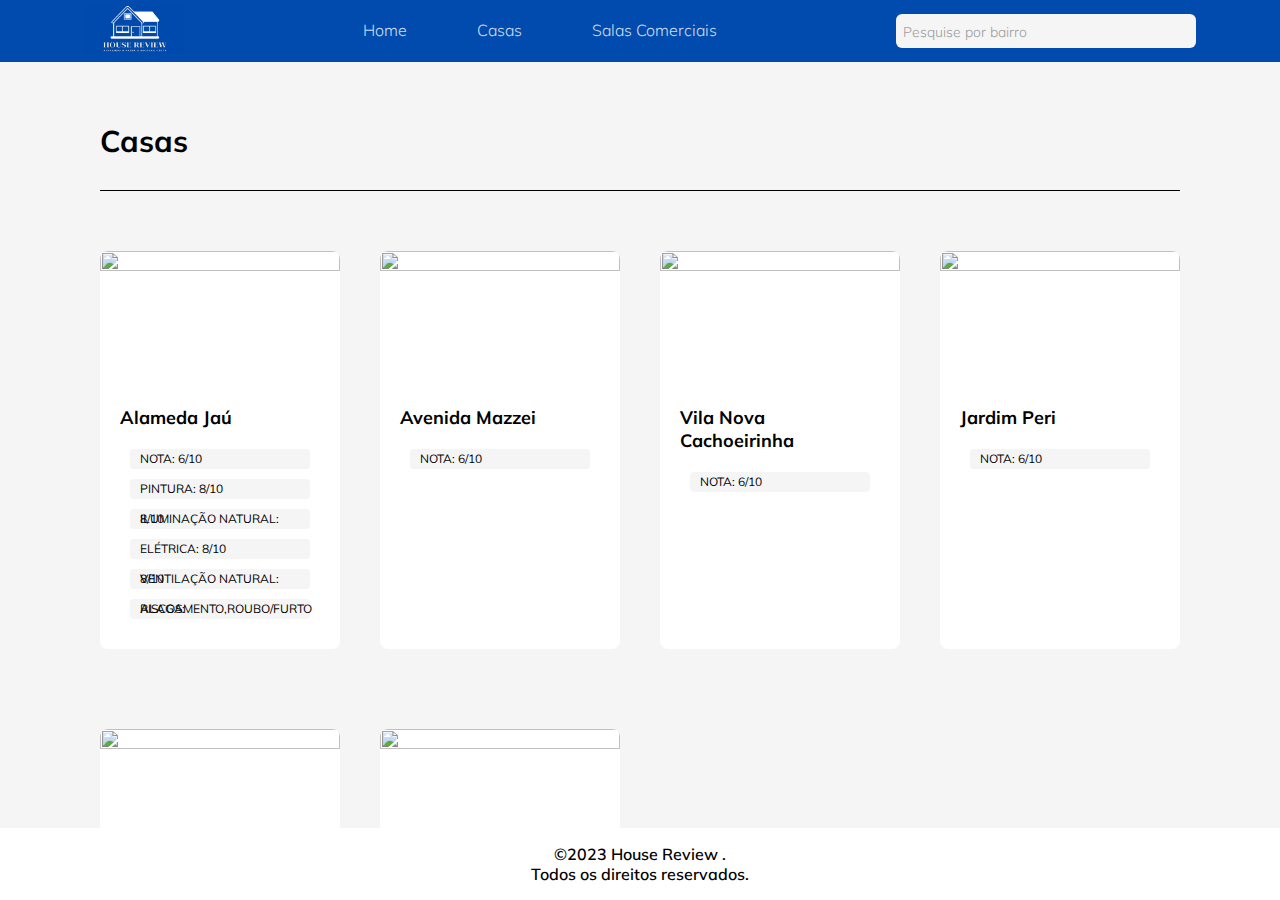
==== index.html @ cb5d7512 "Organizando arquivos css" ====
<!DOCTYPE html>
<html lang="pt-br">
	<head>
		<link rel="preconnect" href="https://fonts.googleapis.com" />
		<link rel="preconnect" href="https://fonts.gstatic.com" crossorigin />
		<meta charset="UTF-8" />
		<meta http-equiv="X-UA-Compatible" content="IE=edge" />
		<meta name="viewport" content="width=device-width, initial-scale=1.0" />
		<link rel="shortcut icon" href="hr.ico" type="image/x-icon" />
		<title>House Review</title>
		<link rel="stylesheet" href="./css/nav.css" />
		<link rel="stylesheet" href="style.css" />
		<link href="https://fonts.googleapis.com/css2?family=Mulish:wght@400;600;700&display=swap" rel="stylesheet" />
	</head>
	<body>
		<header class="container">
			<nav>
				<a href="index.html"><img class="logo" src="Untitled.jpg" alt="logomarca house review" /></a>
				<ul id="teste">
					<li><a href="index.html">Home</a></li>
					<li class="active"><a href="casas.html">Casas</a></li>
					<li class="active"><a href="salas.html">Salas Comerciais</a></li>
				</ul>
				<div class="input-wrapper">
					<label for="search">Pesquise por bairro</label>
					<input id="search" type="text" placeholder="Pesquise por bairro" />
				</div>
			</nav>
		</header>
		<main>
			<div class="container">
				<h1>Casas</h1>

				<section class="gallery">
					<figure class="item">
						<img src="https://source.unsplash.com/random?a=1" alt="" />
						<figcaption class="details">
							<h2>Alameda Jaú</h2>
							<div class="tags">
								<span>Nota: 6/10</span>
								<span> Pintura: 8/10</span>
								<span> Iluminação Natural: 8/10</span>
								<span> Elétrica: 8/10</span>
								<span> Ventilação Natural: 8/10</span>
								<span>Riscos: Alagamento,Roubo/Furto</span>
							</div>
						</figcaption>
					</figure>

					<figure class="item" style="--delay: 0.6s">
						<img src="https://source.unsplash.com/random?b=1" alt="" />
						<figcaption class="details">
							<h2>Avenida Mazzei</h2>
							<div class="tags">
								<span>Nota: 6/10</span>
							</div>
						</figcaption>
					</figure>

					<figure class="item" style="--delay: 0.8s">
						<img  src="https://source.unsplash.com/random?c=1" alt="" />
						<figcaption class="details">
							<h2>Vila Nova Cachoeirinha</h2>
							<div class="tags">
								<span>Nota: 6/10</span>
							</div>
						</figcaption>
					</figure>

					<figure class="item" style="--delay: 1s">
						<img src="https://source.unsplash.com/random?d=1" alt="" />
						<figcaption class="details">
							<h2>Jardim Peri</h2>
							<div class="tags">
								<span>Nota: 6/10</span>
							</div>
						</figcaption>
					</figure>

					<figure class="item" style="--delay: 1.2s">
						<img src="https://source.unsplash.com/random?e=1" alt="" />
						<figcaption class="details">
							<h2>Setup de escritor</h2>
							<div class="tags">
								<span>Nota: 6/10</span>
							</div>
						</figcaption>
					</figure>

					<figure class="item" style="--delay: 1.4s">
						<img src="https://source.unsplash.com/random?f=1" alt="" />
						<figcaption class="details">
							<h2>Ergonomia e cores</h2>
							<div class="tags">
								<span>Nota: 6/10</span>
							</div>
						</figcaption>
					</figure>
				</section>
			</div>
			<div class="container">
				<h1>Salas Comerciais</h1>

				<section class="gallery">
					<figure class="item">
						<img src="https://source.unsplash.com/random?a=1" alt="" />
						<figcaption class="details">
							<h2>Alameda Jaú</h2>
							<div class="tags">
								<span>Nota: 6/10</span>
							</div>
						</figcaption>
					</figure>

					<figure class="item" style="--delay: 0.6s">
						<img src="https://source.unsplash.com/random?b=1" alt="" />
						<figcaption class="details">
							<h2>Avenida Mazzei</h2>
							<div class="tags">
								<span>Nota: 6/10</span>
							</div>
						</figcaption>
					</figure>

					<figure class="item" style="--delay: 0.8s">
						<img src="https://source.unsplash.com/random?c=1" alt="" />
						<figcaption class="details">
							<h2>Vila Nova Cachoeirinha</h2>
							<div class="tags">
								<span>Nota: 6/10</span>
							</div>
						</figcaption>
					</figure>

					<figure class="item" style="--delay: 1s">
						<img src="https://source.unsplash.com/random?d=1" alt="" />
						<figcaption class="details">
							<h2>Jardim Peri</h2>
							<div class="tags">
								<span>Nota: 6/10</span>
							</div>
						</figcaption>
					</figure>

					<figure class="item" style="--delay: 1.2s">
						<img src="https://source.unsplash.com/random?e=1" alt="" />
						<figcaption class="details">
							<h2>Setup de escritor</h2>
							<div class="tags">
								<span>Nota: 6/10</span>
							</div>
						</figcaption>
					</figure>

					<figure class="item" style="--delay: 1.4s">
						<img src="https://source.unsplash.com/random?f=1" alt="" />
						<figcaption class="details">
							<h2>Ergonomia e cores</h2>
							<div class="tags">
								<span>Nota: 6/10</span>
							</div>
						</figcaption>
					</figure>
				</section>
			</div>
		</main>
		<footer>
			<div class="coluna-a">
				<a class="logo" href="#home"></a>
				<p>
					©2023 House Review . <br />
					Todos os direitos reservados.
				</p>
				<ul>
					<li>
						<a target="_blank" href="https://facebook.com/"></a>
					</li>
					<li>
						<a target="_blank" href="https://instagram.com/"></a>
					</li>
					<li>
						<a target="_blank" href="https://youtube.com/"></a>
					</li>
				</ul>
			</div>
		</footer>
	</body>
</html>
---- css/nav.css ----
@charset "UTF-8";

nav {
	display: flex;
	justify-content: space-around;
	align-items: center;
	padding: 0.4rem 3rem;
	width: 100%;
	gap: 7.2rem;
	font-weight: 700;
	background-color: var(--primary-color);
}

nav .logo {
	width: 10rem;
	height: 5rem;
}

nav ul {
	display: flex;
	gap: 7rem;
	font-size: 1.6rem;
}

nav ul li a {
	transition: opacity 0.4s;
	font-weight: 300;
	color: white;
	opacity: 0.8;
	width: 100%;
}

nav ul li a:hover{
	opacity: 1;
	transition: opacity 0.4s;
	font-weight: 700;
}

nav ul li a::after {
	content: "";
	width: 0;
	height: 2px;
	background-color: white;
	display: block;
	position: relative;
	bottom: -1rem;
	left: 0;
	transition: width 0.4s;
}

nav ul li a:hover::after {
	width: 110%;
}

.input-wrapper label {
	width: 1px;
	height: 1px;
	overflow: hidden;
	position: absolute;
}

.input-wrapper input {
	width: 30rem;
	padding: 0.7rem;
	background-color: var(--color-base-gray-100);
	border-radius: 0.6rem;
	font-size: 1.6rem;
	font-weight: 600;
}

.input-wrapper input::placeholder {
	opacity: 0.7;
	font-weight: 300;
	font-size: 1.4rem;
}
---- style.css ----
* {
	margin: 0;
	padding: 0;
	border: none;
	box-sizing: border-box;
	list-style: none;
	text-decoration: none;
	-webkit-font-smoothing: antialiased;
	-moz-osx-font-smoothing: grayscale;
}

:root {
	font-size: 62.5%;
	--hue: 100;
	--primary-color: hsl(214, 100%, 34%);
	--color-base-white: hsl(0, 0%, 100%);
	--color-base-gray-100: hsl(0, 0%, 96%);
	--color-base-gray-300: hsl(var(--hue), 60%, 58%);
	--color-base-gray-500: hsl(0, 0%, 24%);
	--color-base-gray-900: hsl(var(--hue), 60%, 20%);
}

::-webkit-scrollbar {
	/* display: block; */
	width: 1.1rem;
}

::-webkit-scrollbar-thumb {
	background: hsla(214, 100%, 34%, 0.496);
	border: 2px solid #cfd8dc;
	border-radius: 10px;
}

html,
body,
input {
	font-family: "Mulish", sans-serif;
}

body {
	font-size: 1.6rem;
	background-color: var(--color-base-white);
	display: grid;
	grid-template-rows: max-content 1fr max-content;
	height: 100vh;
	width: 100vw;
}

main {
	overflow: scroll;
	background-color: var(--color-base-gray-100);
}


/* galeria */
main .container {
	padding-inline: 10rem;
}

main h1 {
	padding: 6rem 0 3rem 0;
	font-size: 3rem;
	border-bottom: 1px solid black;
}

.gallery {
	padding-block: 6rem;
	display: grid;
	grid-template-columns: repeat(4, 1fr);
	column-gap: 4rem;
	row-gap: 8rem;
}

.item {
	width: 100%;
	background-color: var(--color-base-white);
	border-radius: 0.8rem;
	overflow: hidden;
}

.item:hover {
	cursor: pointer;
	box-shadow: 13px 12px 15px -8px rgba(0, 0, 0, 0.64);
	filter: contrast(101%) saturate(200%);
	transform: scale(1.02);
	transition: all 400ms ease;
}

.item:hover img{
	filter: contrast(101%) saturate(150%);
	transform: scale(1.08);
	transition: all 400ms ease;
}

.item img {
	width: 100%;
	aspect-ratio: 16/9;
	object-fit: cover;
	transition: all 400ms ease-out;
}

.details {
	padding: 2rem 2rem 1rem 2rem;
	background-color: var(--color-base-white);
	position: relative;
}

.details h2 {
	font-size: 1.8rem;
}

.tags {
	background-color: var(--color-base-white);
	margin: 2rem 0;
	/* display: flex; */
	/* flex-direction: column; */
	border-radius: 16px;
	gap: 1rem;
}

.tags span {
	display: block;
	padding: 1rem;
	margin: 1rem;
	background-color: var(--color-base-gray-100);
	border-radius: 0.4rem;
	line-height: 0;
	font-size: 1.2rem;
	text-transform: uppercase;
}

footer {
	position: static;
	bottom: 0;
}

footer p {
	text-align: center;
	padding: 1.6rem;
	font-weight: 600;
}

header {
	--startY: -100%;
	animation: move 0.2s;
}

footer {
	--startY: 100%;
	animation: move 0.2s;
}

@keyframes move {
	from {
		transform: translateY(var(--startY));
	}
}

.item {
	--delay: 0.4s;
	animation: appear 0.4s var(--delay) backwards;
}

@keyframes appear {
	0% {
		opacity: 0;
		transform: scale(0.7);
	}

	50% {
		transform: scale(1.2);
	}
}

@media (max-width: 480px) {
	body {
		display: flex;
		flex-direction: column;
	}

	nav .input-wrapper {
		display: none;
	}

	header {
		all: unset;
		position: fixed;
	}

	nav {
		all: unset;
		display: flex;
		position: fixed;
		padding: 1.3rem;
		width: 100%;
		height: 6rem;
		z-index: 100;
		background-color: var(--primary-color);
	}

	.gallery {
		display: flex;
		flex-direction: column;
	}
	main h1 {
		font-size: 4rem;
	}

	footer {
		padding: 6rem 0;
		background-color: var(--primary-color);
	}
}
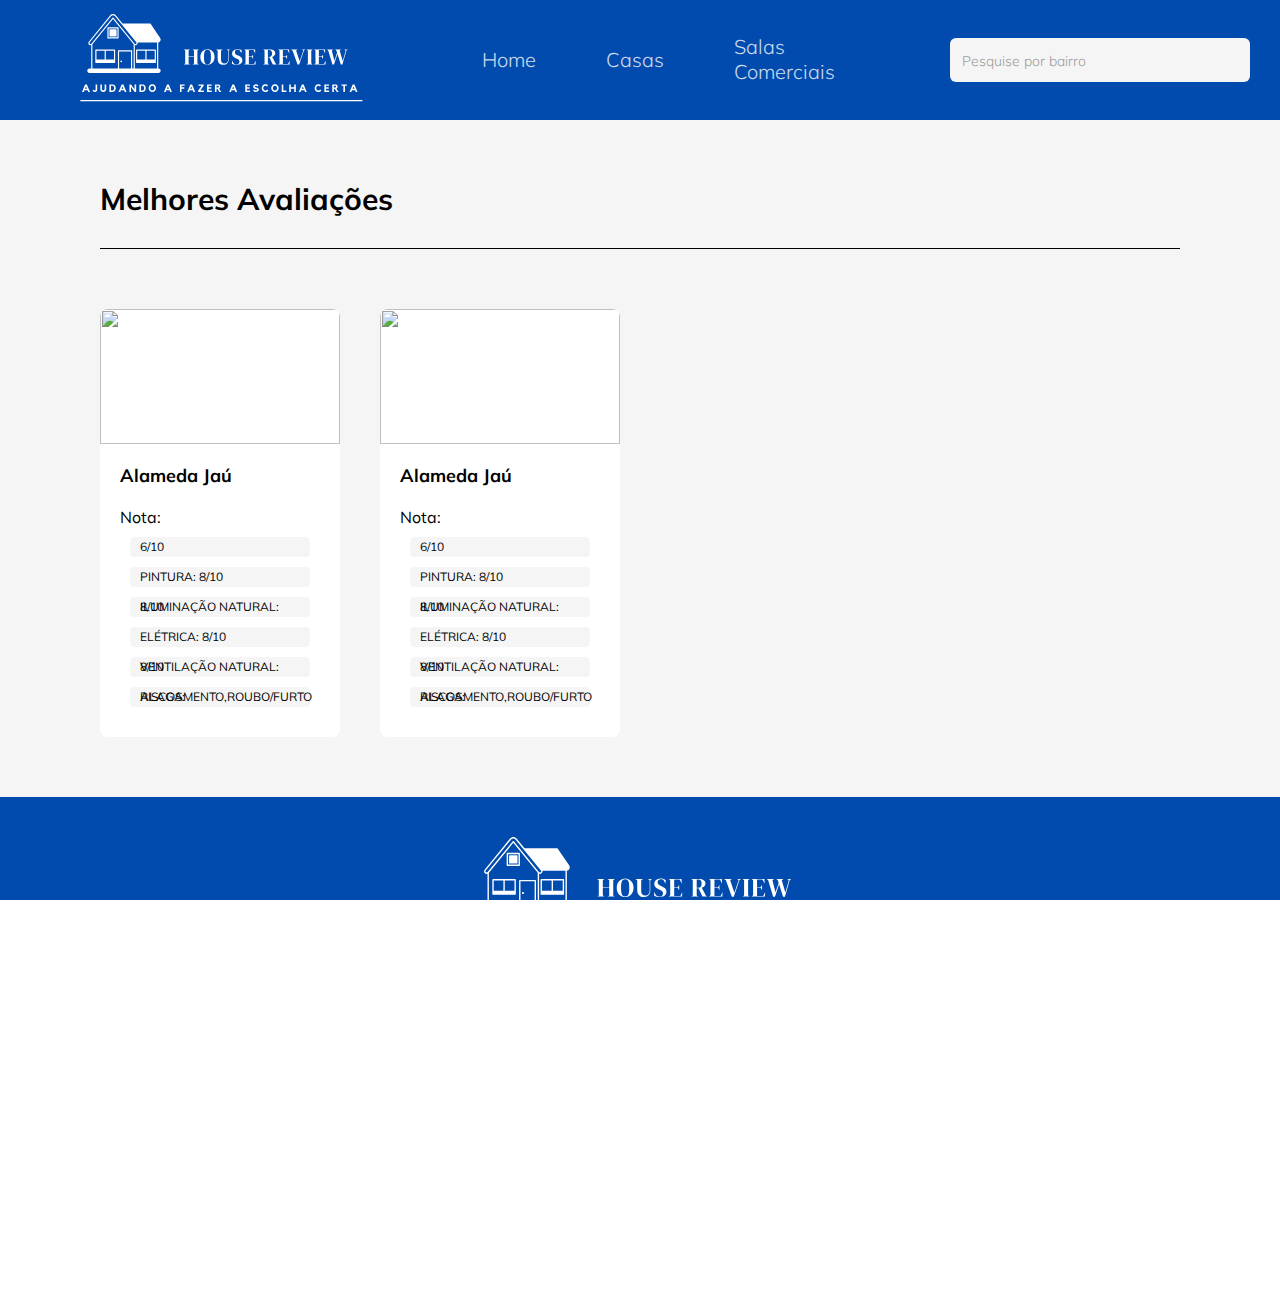
==== commit 0bf6cd25: "Adicionando carrosel das imagens e remoção de duplicidade de codigo" ====
--- a/index.html
+++ b/index.html
@@ -3,23 +3,26 @@
 	<head>
 		<link rel="preconnect" href="https://fonts.googleapis.com" />
 		<link rel="preconnect" href="https://fonts.gstatic.com" crossorigin />
+		<link href="https://fonts.googleapis.com/css2?family=Mulish:wght@400;600;700&display=swap" rel="stylesheet" />
 		<meta charset="UTF-8" />
 		<meta http-equiv="X-UA-Compatible" content="IE=edge" />
 		<meta name="viewport" content="width=device-width, initial-scale=1.0" />
 		<link rel="shortcut icon" href="hr.ico" type="image/x-icon" />
+		<link rel="stylesheet" href="https://cdn.jsdelivr.net/npm/swiper@11/swiper-bundle.min.css" />
 		<title>House Review</title>
 		<link rel="stylesheet" href="./css/nav.css" />
-		<link rel="stylesheet" href="style.css" />
-		<link href="https://fonts.googleapis.com/css2?family=Mulish:wght@400;600;700&display=swap" rel="stylesheet" />
+		<link rel="stylesheet" href="./css/main.css" />
+		<link rel="stylesheet" href="./css/style.css" />
+		<link rel="stylesheet" href="./css/footer.css" />
 	</head>
 	<body>
 		<header class="container">
 			<nav>
-				<a href="index.html"><img class="logo" src="Untitled.jpg" alt="logomarca house review" /></a>
-				<ul id="teste">
+				<a href="index.html"><img class="logo" src="assets/icones/logo.svg" alt="logomarca house review" /></a>
+				<ul id="">
 					<li><a href="index.html">Home</a></li>
-					<li class="active"><a href="casas.html">Casas</a></li>
-					<li class="active"><a href="salas.html">Salas Comerciais</a></li>
+					<li><a href="casas.html">Casas</a></li>
+					<li><a href="salas.html">Salas Comerciais</a></li>
 				</ul>
 				<div class="input-wrapper">
 					<label for="search">Pesquise por bairro</label>
@@ -29,15 +32,27 @@
 		</header>
 		<main>
 			<div class="container">
-				<h1>Casas</h1>
-
+				<h1>Melhores Avaliações</h1>
 				<section class="gallery">
 					<figure class="item">
-						<img src="https://source.unsplash.com/random?a=1" alt="" />
+						<div class="swiper mySwiper">
+							<div class="swiper-wrapper">
+								<img class="swiper-slide" src="https://source.unsplash.com/random?a=1" alt="" />
+								<img class="swiper-slide" src="https://source.unsplash.com/random?a=2" alt="" />
+								<img class="swiper-slide" src="https://source.unsplash.com/random?a=3" alt="" />
+								<img class="swiper-slide" src="https://source.unsplash.com/random?a=4" alt="" />
+							</div>
+							<div class="swiper-button-next"></div>
+							<div class="swiper-button-prev"></div>
+							<div class="swiper-pagination"></div>
+						</div>
 						<figcaption class="details">
 							<h2>Alameda Jaú</h2>
 							<div class="tags">
-								<span>Nota: 6/10</span>
+								<div>
+									Nota:
+									<span>6/10</span>
+								</div>
 								<span> Pintura: 8/10</span>
 								<span> Iluminação Natural: 8/10</span>
 								<span> Elétrica: 8/10</span>
@@ -46,143 +61,58 @@
 							</div>
 						</figcaption>
 					</figure>
-
-					<figure class="item" style="--delay: 0.6s">
-						<img src="https://source.unsplash.com/random?b=1" alt="" />
+					<figure class="item">
+						<div class="swiper mySwiper">
+							<div class="swiper-wrapper">
+								<img class="swiper-slide" src="https://source.unsplash.com/random?a=1" alt="" />
+								<img class="swiper-slide" src="https://source.unsplash.com/random?a=2" alt="" />
+								<img class="swiper-slide" src="https://source.unsplash.com/random?a=3" alt="" />
+								<img class="swiper-slide" src="https://source.unsplash.com/random?a=4" alt="" />
+							</div>
+							<div class="swiper-button-next"></div>
+							<div class="swiper-button-prev"></div>
+							<div class="swiper-pagination"></div>
+						</div>
 						<figcaption class="details">
-							<h2>Avenida Mazzei</h2>
+							<h2>Alameda Jaú</h2>
 							<div class="tags">
-								<span>Nota: 6/10</span>
+								<div>
+									Nota:
+									<span>6/10</span>
+								</div>
+								<span> Pintura: 8/10</span>
+								<span> Iluminação Natural: 8/10</span>
+								<span> Elétrica: 8/10</span>
+								<span> Ventilação Natural: 8/10</span>
+								<span>Riscos: Alagamento,Roubo/Furto</span>
 							</div>
 						</figcaption>
 					</figure>
-
-					<figure class="item" style="--delay: 0.8s">
-						<img  src="https://source.unsplash.com/random?c=1" alt="" />
-						<figcaption class="details">
-							<h2>Vila Nova Cachoeirinha</h2>
-							<div class="tags">
-								<span>Nota: 6/10</span>
-							</div>
-						</figcaption>
-					</figure>
-
-					<figure class="item" style="--delay: 1s">
-						<img src="https://source.unsplash.com/random?d=1" alt="" />
-						<figcaption class="details">
-							<h2>Jardim Peri</h2>
-							<div class="tags">
-								<span>Nota: 6/10</span>
-							</div>
-						</figcaption>
-					</figure>
-
-					<figure class="item" style="--delay: 1.2s">
-						<img src="https://source.unsplash.com/random?e=1" alt="" />
-						<figcaption class="details">
-							<h2>Setup de escritor</h2>
-							<div class="tags">
-								<span>Nota: 6/10</span>
-							</div>
-						</figcaption>
-					</figure>
-
-					<figure class="item" style="--delay: 1.4s">
-						<img src="https://source.unsplash.com/random?f=1" alt="" />
-						<figcaption class="details">
-							<h2>Ergonomia e cores</h2>
-							<div class="tags">
-								<span>Nota: 6/10</span>
-							</div>
-						</figcaption>
-					</figure>
-				</section>
-			</div>
-			<div class="container">
-				<h1>Salas Comerciais</h1>
-
-				<section class="gallery">
-					<figure class="item">
-						<img src="https://source.unsplash.com/random?a=1" alt="" />
-						<figcaption class="details">
-							<h2>Alameda Jaú</h2>
-							<div class="tags">
-								<span>Nota: 6/10</span>
-							</div>
-						</figcaption>
-					</figure>
-
-					<figure class="item" style="--delay: 0.6s">
-						<img src="https://source.unsplash.com/random?b=1" alt="" />
-						<figcaption class="details">
-							<h2>Avenida Mazzei</h2>
-							<div class="tags">
-								<span>Nota: 6/10</span>
-							</div>
-						</figcaption>
-					</figure>
-
-					<figure class="item" style="--delay: 0.8s">
-						<img src="https://source.unsplash.com/random?c=1" alt="" />
-						<figcaption class="details">
-							<h2>Vila Nova Cachoeirinha</h2>
-							<div class="tags">
-								<span>Nota: 6/10</span>
-							</div>
-						</figcaption>
-					</figure>
-
-					<figure class="item" style="--delay: 1s">
-						<img src="https://source.unsplash.com/random?d=1" alt="" />
-						<figcaption class="details">
-							<h2>Jardim Peri</h2>
-							<div class="tags">
-								<span>Nota: 6/10</span>
-							</div>
-						</figcaption>
-					</figure>
-
-					<figure class="item" style="--delay: 1.2s">
-						<img src="https://source.unsplash.com/random?e=1" alt="" />
-						<figcaption class="details">
-							<h2>Setup de escritor</h2>
-							<div class="tags">
-								<span>Nota: 6/10</span>
-							</div>
-						</figcaption>
-					</figure>
-
-					<figure class="item" style="--delay: 1.4s">
-						<img src="https://source.unsplash.com/random?f=1" alt="" />
-						<figcaption class="details">
-							<h2>Ergonomia e cores</h2>
-							<div class="tags">
-								<span>Nota: 6/10</span>
-							</div>
-						</figcaption>
-					</figure>
+					
 				</section>
 			</div>
 		</main>
 		<footer>
-			<div class="coluna-a">
-				<a class="logo" href="#home"></a>
-				<p>
-					©2023 House Review . <br />
-					Todos os direitos reservados.
-				</p>
-				<ul>
-					<li>
-						<a target="_blank" href="https://facebook.com/"></a>
-					</li>
-					<li>
-						<a target="_blank" href="https://instagram.com/"></a>
-					</li>
-					<li>
-						<a target="_blank" href="https://youtube.com/"></a>
-					</li>
-				</ul>
+			<a href="index.html">
+				<img src="./assets/icones/logo.svg" alt="logomarca house review" />
+			</a>
+			<div class="grid-container">
+				<div class="overview">
+					<a href="#home">Sobre Nós</a>
+					<a href="#home">Termo de Uso</a>
+					<a href="#home">Central de Ajuda</a>
+					<a href="#home">Política de Privacidade</a>
+				</div>
+				<div class="social-links">
+					<a class="social-link" href="#home"
+						><img src="assets/icones/icons8-facebook.svg" alt="" class="icons"
+					/></a>
+					<a class="social-link" href="#home"><img src="assets/icones/icons8-instagram.svg" alt="" /></a>
+					<a class="social-link" href="#home"><img src="assets/icones/icons8-linkedin.svg" alt="" /></a>
+				</div>
 			</div>
 		</footer>
+		<script src="https://cdn.jsdelivr.net/npm/swiper@11/swiper-bundle.min.js"></script>
+		<script src="main.js"></script>
 	</body>
 </html>
--- a/css/nav.css
+++ b/css/nav.css
@@ -4,52 +4,56 @@
 	display: flex;
 	justify-content: space-around;
 	align-items: center;
-	padding: 0.4rem 3rem;
+	padding: 0.6rem 3rem;
 	width: 100%;
+	height: 12rem;
 	gap: 7.2rem;
 	font-weight: 700;
 	background-color: var(--primary-color);
 }
 
 nav .logo {
-	width: 10rem;
-	height: 5rem;
+	width: 38rem;
 }
 
 nav ul {
+	height: 100%;
 	display: flex;
+	justify-content: center;
+	align-items: center;
 	gap: 7rem;
 	font-size: 1.6rem;
 }
 
 nav ul li a {
-	transition: opacity 0.4s;
+	transition: all 0.4s;
+	font-size: 2rem;
 	font-weight: 300;
 	color: white;
 	opacity: 0.8;
-	width: 100%;
 }
 
-nav ul li a:hover{
+nav ul li a:hover {
+	font-size: 2.1rem;
 	opacity: 1;
-	transition: opacity 0.4s;
+	transition: opacity 400ms;
 	font-weight: 700;
 }
 
 nav ul li a::after {
 	content: "";
 	width: 0;
-	height: 2px;
+	height: 1.5px;
 	background-color: white;
 	display: block;
 	position: relative;
 	bottom: -1rem;
 	left: 0;
-	transition: width 0.4s;
+	transition: width 400ms;
 }
 
 nav ul li a:hover::after {
-	width: 110%;
+	width: 100%;
 }
 
 .input-wrapper label {
@@ -61,7 +65,7 @@
 
 .input-wrapper input {
 	width: 30rem;
-	padding: 0.7rem;
+	padding: 1.2rem;
 	background-color: var(--color-base-gray-100);
 	border-radius: 0.6rem;
 	font-size: 1.6rem;
--- a/css/main.css
+++ b/css/main.css
@@ -0,0 +1,83 @@
+@charset "UTF-8";
+
+main {
+	display: grid;
+	grid-template-rows: max-content 1fr max-content;
+	background-color: var(--color-base-gray-100);
+}
+
+/* galeria */
+main .container {
+	padding-inline: 10rem;
+}
+
+main h1 {
+	padding: 6rem 0 3rem 0;
+	font-size: 3rem;
+	border-bottom: 1px solid black;
+}
+
+.gallery {
+	padding-block: 6rem;
+	display: grid;
+	grid-template-columns: repeat(4, 1fr);
+	column-gap: 4rem;
+	row-gap: 8rem;
+}
+
+.item {
+	background-color: var(--color-base-white);
+	border-radius: 0.8rem;
+	overflow: hidden;
+	transition: all 400ms ease;
+}
+
+.item:hover {
+	cursor: pointer;
+	box-shadow: 13px 12px 15px -8px rgba(0, 0, 0, 0.64);
+	filter: contrast(101%) saturate(180%);
+	transform: scale(1.02);
+	transition: all 400ms ease;
+}
+
+.item:hover img {
+	transform: scale(1.08);
+}
+
+.item img {
+	width: 100%;
+	height: 100%;
+	aspect-ratio: 16/9;
+	object-fit: cover;
+	transition: all 400ms ease;
+}
+
+.details {
+	padding: 2rem 2rem 1rem 2rem;
+	background-color: var(--color-base-white);
+	position: relative;
+}
+
+.details h2 {
+	font-size: 1.8rem;
+}
+
+.tags {
+	background-color: var(--color-base-white);
+	margin: 2rem 0;
+	/* display: flex; */
+	/* flex-direction: column; */
+	border-radius: 16px;
+	gap: 1rem;
+}
+
+.tags span {
+	display: block;
+	padding: 1rem;
+	margin: 1rem;
+	background-color: var(--color-base-gray-100);
+	border-radius: 0.4rem;
+	line-height: 0;
+	font-size: 1.2rem;
+	text-transform: uppercase;
+}
--- a/css/style.css
+++ b/css/style.css
@@ -0,0 +1,122 @@
+@charset "UTF-8";
+
+* {
+	margin: 0;
+	padding: 0;
+	border: none;
+	box-sizing: border-box;
+	list-style: none;
+	text-decoration: none;
+	-webkit-font-smoothing: antialiased;
+}
+
+.swiper-pagination,
+.swiper-button-next:after,
+.swiper-button-prev:after {
+	font-size: 15px;
+	color: #fff;
+}
+
+:root {
+	font-size: 62.5%;
+	--hue: 100;
+	--primary-color: hsl(214, 100%, 34%);
+	--color-base-white: hsl(0, 0%, 100%);
+	--color-base-gray-100: hsl(0, 0%, 96%);
+}
+
+::-webkit-scrollbar {
+	width: 1.1rem;
+}
+
+::-webkit-scrollbar-thumb {
+	background: hsla(214, 100%, 34%, 0.496);
+	border: 2px solid #cfd8dc;
+	border-radius: 10px;
+}
+
+html,
+body,
+input {
+	font-family: "Mulish", sans-serif;
+	overflow-x: hidden;
+}
+
+body {
+	font-size: 1.6rem;
+	background-color: var(--color-base-white);
+	height: 100vh;
+	width: 100vw;
+}
+
+header {
+	--startY: -100%;
+	animation: move 0.2s;
+}
+
+footer {
+	--startY: 100%;
+	animation: move 0.2s;
+}
+
+@keyframes move {
+	from {
+		transform: translateY(var(--startY));
+	}
+}
+
+.item {
+	--delay: 0.4s;
+	animation: appear 0.4s var(--delay) backwards;
+}
+
+@keyframes appear {
+	0% {
+		opacity: 0;
+		transform: scale(0.7);
+	}
+
+	50% {
+		transform: scale(1.2);
+	}
+}
+
+@media (max-width: 480px) {
+	body {
+		display: flex;
+		flex-direction: column;
+	}
+
+	nav .input-wrapper {
+		display: none;
+	}
+
+	header {
+		all: unset;
+		position: fixed;
+	}
+
+	nav {
+		all: unset;
+		display: flex;
+		position: fixed;
+		padding: 1.3rem;
+		width: 100%;
+		height: 6rem;
+		z-index: 100;
+		background-color: var(--primary-color);
+	}
+
+	.gallery {
+		display: flex;
+		flex-direction: column;
+	}
+	main h1 {
+		font-size: 4rem;
+	}
+
+	footer {
+		padding: 6rem 0;
+		background-color: var(--primary-color);
+	}
+}
--- a/css/footer.css
+++ b/css/footer.css
@@ -0,0 +1,73 @@
+@charset "UTF-8";
+
+footer {
+	display: flex;
+	flex-direction: column;
+	justify-content: center;
+	gap: 6rem;
+	align-items: center;
+	width: 100vw;
+	padding: 4rem;
+	background-color: var(--primary-color);
+	color: white;
+}
+
+footer > a > img {
+	width: 45rem;
+	transition: all 400ms ease;
+}
+
+footer > a > img:hover {
+	transform: scale(1.08);
+}
+
+footer .grid-container {
+	width: 100%;
+	height: 25rem;
+	display: grid;
+	grid-template-columns: repeat(2, 1fr);
+}
+
+footer .overview {
+	display: flex;
+	flex-direction: column;
+	justify-content: center;
+	align-items: center;
+	row-gap: 3rem;
+	text-align: center;
+	font-weight: 600;
+}
+
+footer .overview a {
+	color: white;
+	font-size: 2rem;
+	opacity: 0.8;
+	transition: all 400ms;
+}
+
+footer .overview a:hover {
+	font-weight: 700;
+	opacity: 1;
+	/* font-size: 1.8rem; */
+	transform: scale(1.11);
+	border-bottom: 1px solid white;
+}
+
+footer .social-links {
+	display: flex;
+	width: 100%;
+	gap: 6rem;
+	justify-content: center;
+	align-items: center;
+}
+
+footer .social-links .social-link img {
+	height: 6rem;
+	transition: all 400ms ease;
+	opacity: 0.8;
+}
+
+footer .social-links .social-link img:hover {
+	transform: scale(1.2);
+	opacity: 1;
+}
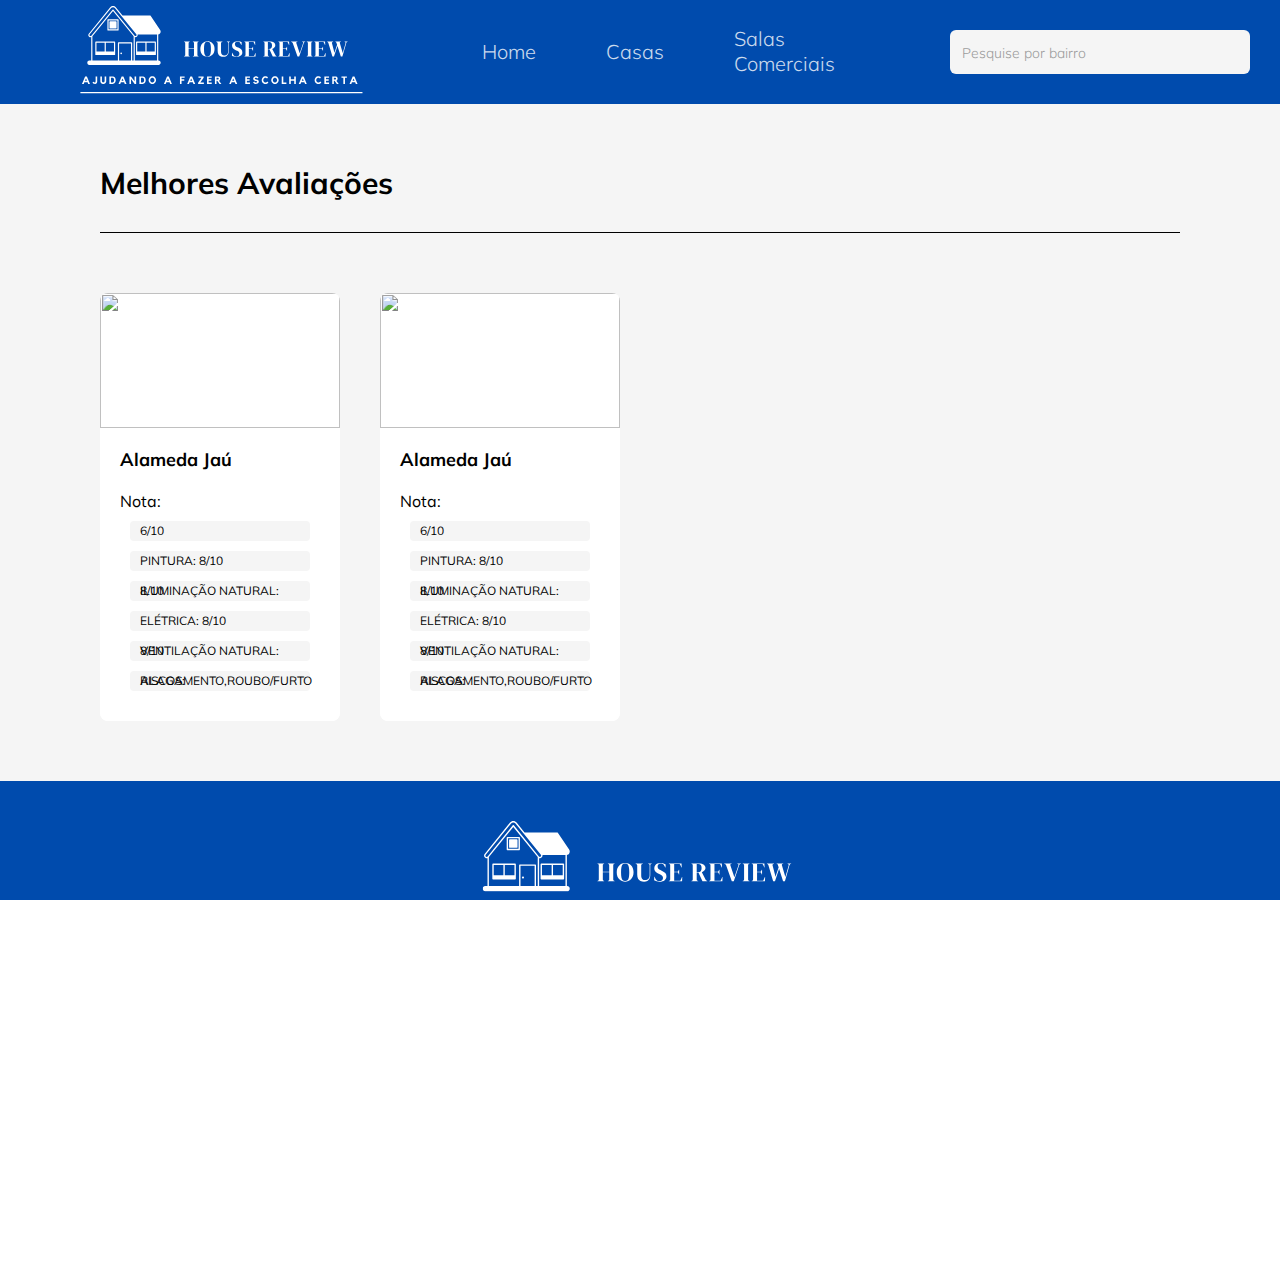
==== commit 9c73d7b1: "Adicionando as imagens" ====
--- a/index.html
+++ b/index.html
@@ -19,7 +19,7 @@
 		<header class="container">
 			<nav>
 				<a href="index.html"><img class="logo" src="assets/icones/logo.svg" alt="logomarca house review" /></a>
-				<ul id="">
+				<ul id="nav-links">
 					<li><a href="index.html">Home</a></li>
 					<li><a href="casas.html">Casas</a></li>
 					<li><a href="salas.html">Salas Comerciais</a></li>
@@ -88,7 +88,6 @@
 							</div>
 						</figcaption>
 					</figure>
-					
 				</section>
 			</div>
 		</main>
--- a/css/nav.css
+++ b/css/nav.css
@@ -6,7 +6,7 @@
 	align-items: center;
 	padding: 0.6rem 3rem;
 	width: 100%;
-	height: 12rem;
+	/* height: 12rem; */
 	gap: 7.2rem;
 	font-weight: 700;
 	background-color: var(--primary-color);
@@ -17,7 +17,7 @@
 }
 
 nav ul {
-	height: 100%;
+	width: 60%;
 	display: flex;
 	justify-content: center;
 	align-items: center;
@@ -36,7 +36,7 @@
 nav ul li a:hover {
 	font-size: 2.1rem;
 	opacity: 1;
-	transition: opacity 400ms;
+	transition: all 300ms;
 	font-weight: 700;
 }
 
@@ -49,7 +49,7 @@
 	position: relative;
 	bottom: -1rem;
 	left: 0;
-	transition: width 400ms;
+	transition: width 300ms;
 }
 
 nav ul li a:hover::after {
--- a/css/main.css
+++ b/css/main.css
@@ -50,6 +50,7 @@
 	aspect-ratio: 16/9;
 	object-fit: cover;
 	transition: all 400ms ease;
+	user-select: none;
 }
 
 .details {
--- a/css/footer.css
+++ b/css/footer.css
@@ -48,9 +48,9 @@
 footer .overview a:hover {
 	font-weight: 700;
 	opacity: 1;
-	/* font-size: 1.8rem; */
 	transform: scale(1.11);
 	border-bottom: 1px solid white;
+	transition: all 500ms;
 }
 
 footer .social-links {
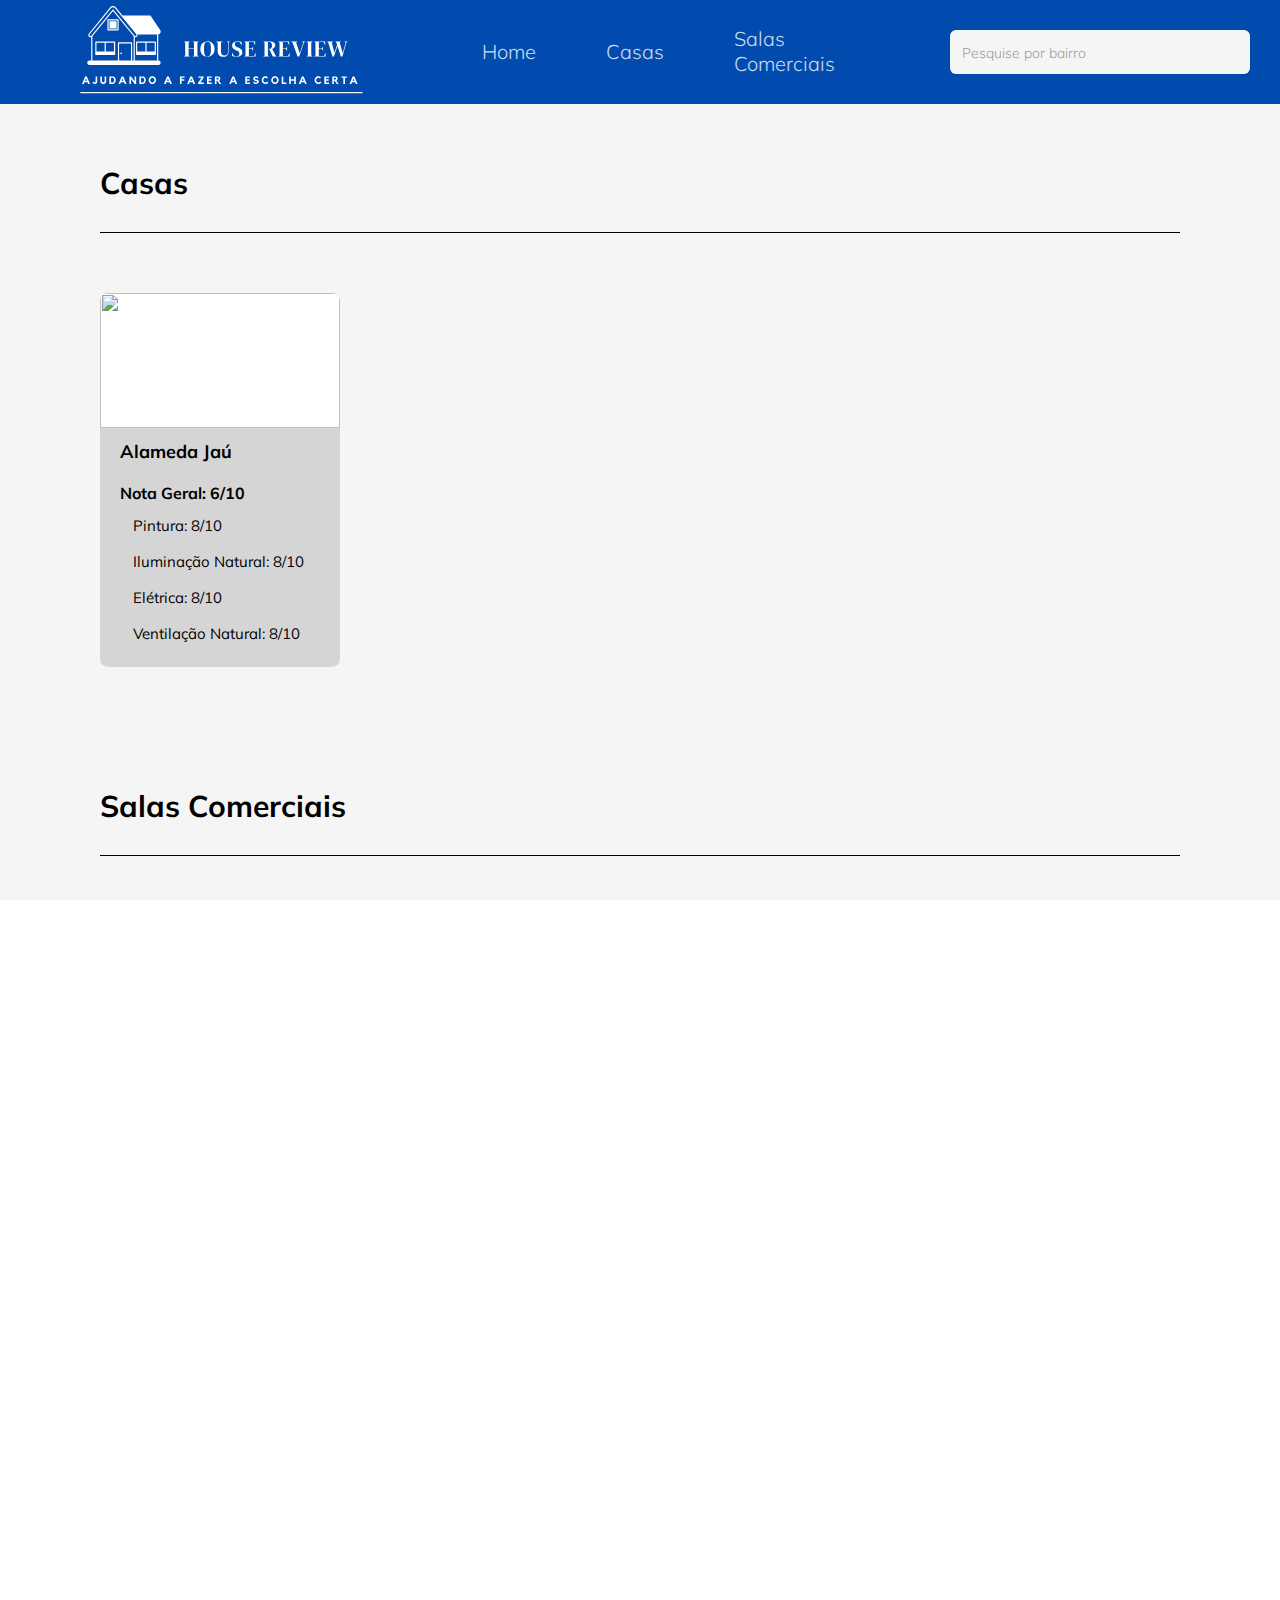
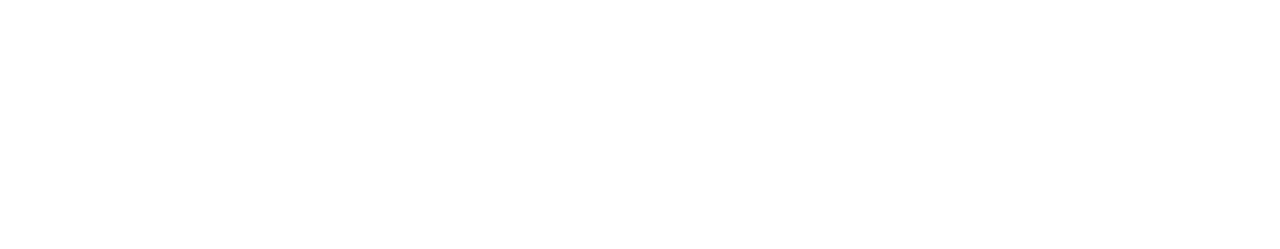
==== commit 6432365a: "estilizando details" ====
--- a/index.html
+++ b/index.html
@@ -32,7 +32,7 @@
 		</header>
 		<main>
 			<div class="container">
-				<h1>Melhores Avaliações</h1>
+				<h1>Casas</h1>
 				<section class="gallery">
 					<figure class="item">
 						<div class="swiper mySwiper">
@@ -49,18 +49,19 @@
 						<figcaption class="details">
 							<h2>Alameda Jaú</h2>
 							<div class="tags">
-								<div>
-									Nota:
-									<span>6/10</span>
-								</div>
+								<div>Nota Geral: 6/10</div>
 								<span> Pintura: 8/10</span>
 								<span> Iluminação Natural: 8/10</span>
 								<span> Elétrica: 8/10</span>
 								<span> Ventilação Natural: 8/10</span>
-								<span>Riscos: Alagamento,Roubo/Furto</span>
 							</div>
 						</figcaption>
 					</figure>
+				</section>
+			</div>
+			<div class="container">
+				<h1>Salas Comerciais</h1>
+				<section class="gallery">
 					<figure class="item">
 						<div class="swiper mySwiper">
 							<div class="swiper-wrapper">
@@ -76,15 +77,11 @@
 						<figcaption class="details">
 							<h2>Alameda Jaú</h2>
 							<div class="tags">
-								<div>
-									Nota:
-									<span>6/10</span>
-								</div>
+								<div>Nota Geral: 6/10</div>
 								<span> Pintura: 8/10</span>
 								<span> Iluminação Natural: 8/10</span>
 								<span> Elétrica: 8/10</span>
 								<span> Ventilação Natural: 8/10</span>
-								<span>Riscos: Alagamento,Roubo/Furto</span>
 							</div>
 						</figcaption>
 					</figure>
--- a/css/main.css
+++ b/css/main.css
@@ -6,7 +6,6 @@
 	background-color: var(--color-base-gray-100);
 }
 
-/* galeria */
 main .container {
 	padding-inline: 10rem;
 }
@@ -54,31 +53,33 @@
 }
 
 .details {
-	padding: 2rem 2rem 1rem 2rem;
-	background-color: var(--color-base-white);
-	position: relative;
+	background-color: rgb(214, 213, 213);
 }
 
 .details h2 {
+	width: 100%;
 	font-size: 1.8rem;
+	padding: 1.2rem 1rem 1rem 2rem;
 }
 
 .tags {
-	background-color: var(--color-base-white);
-	margin: 2rem 0;
-	/* display: flex; */
-	/* flex-direction: column; */
+	background-color: rgb(214, 213, 213);
+	padding: 1rem;
 	border-radius: 16px;
 	gap: 1rem;
 }
 
 .tags span {
 	display: block;
-	padding: 1rem;
+	padding: 1.3rem;
 	margin: 1rem;
-	background-color: var(--color-base-gray-100);
+	background-color: rgb(214, 213, 213);
 	border-radius: 0.4rem;
 	line-height: 0;
-	font-size: 1.2rem;
-	text-transform: uppercase;
+	font-size: 1.5rem;
 }
+
+.tags>div {
+	padding-left: 1rem;
+	font-weight: bold;
+}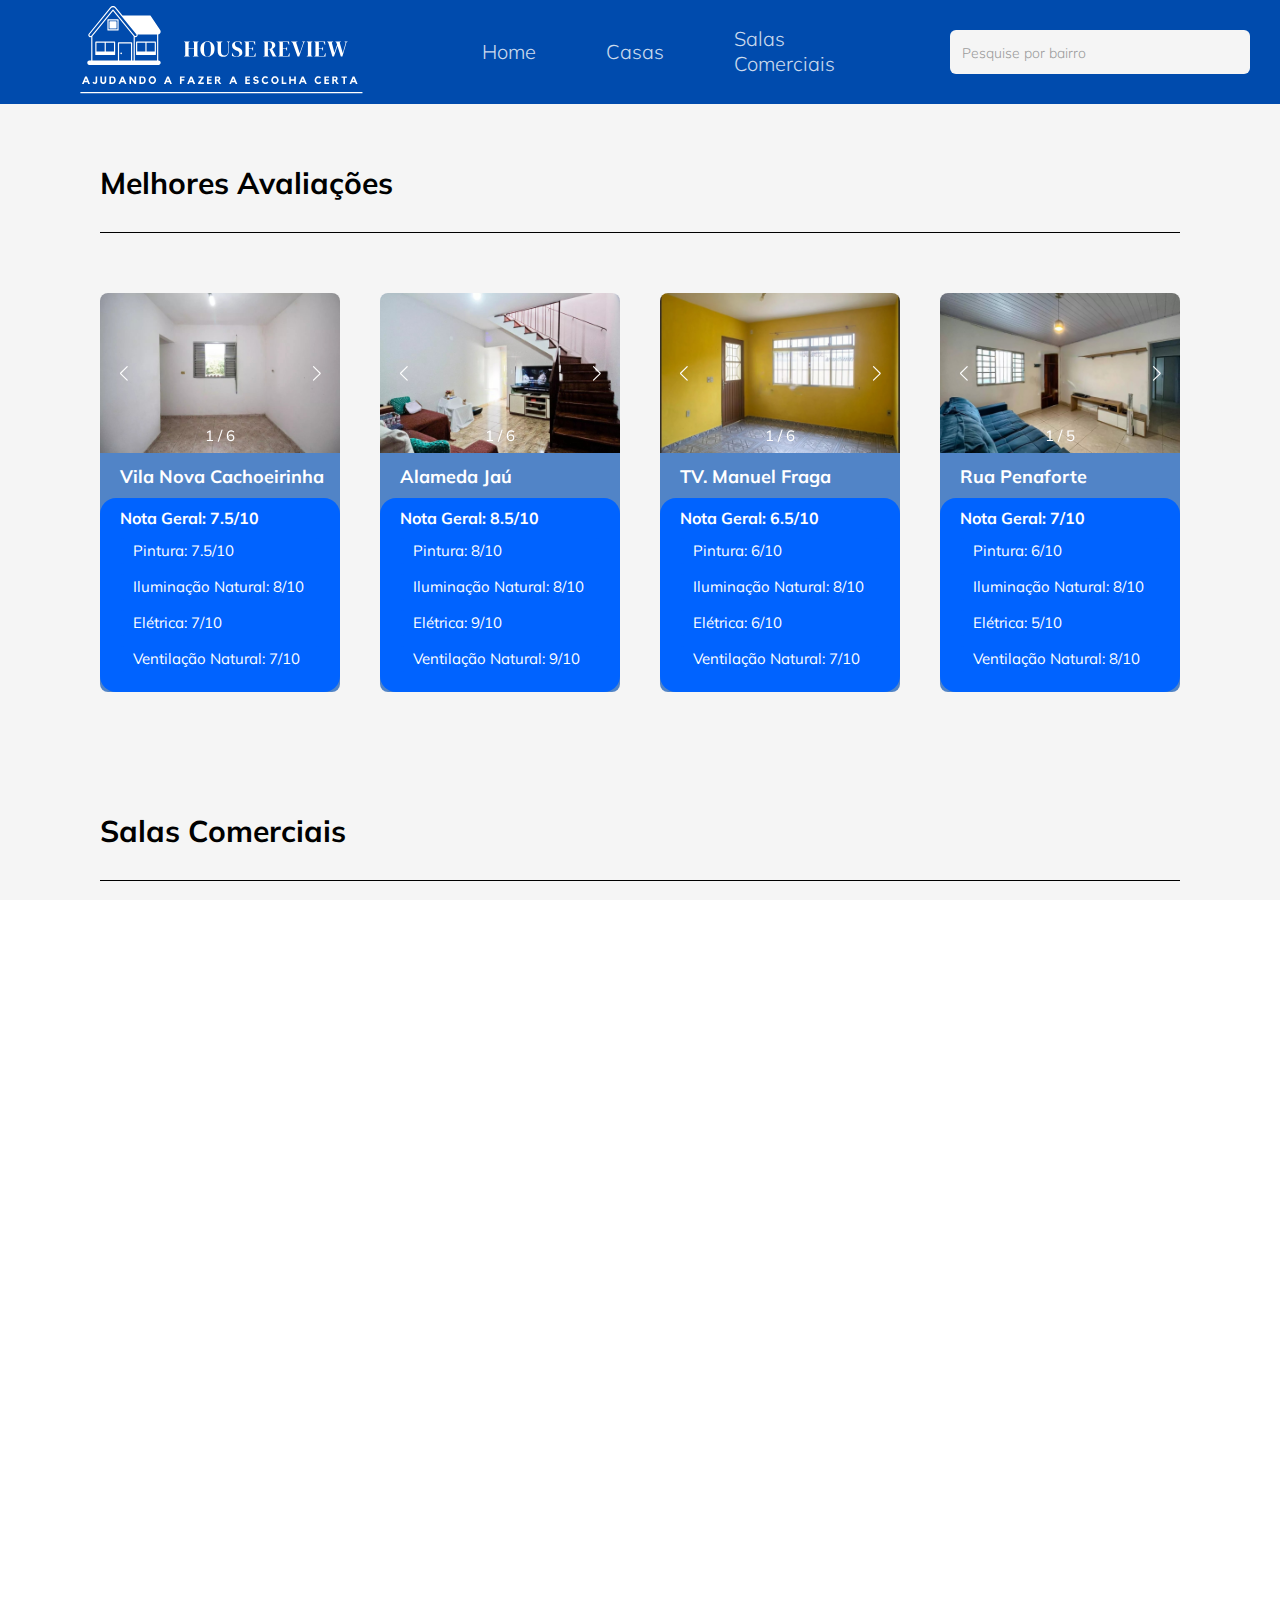
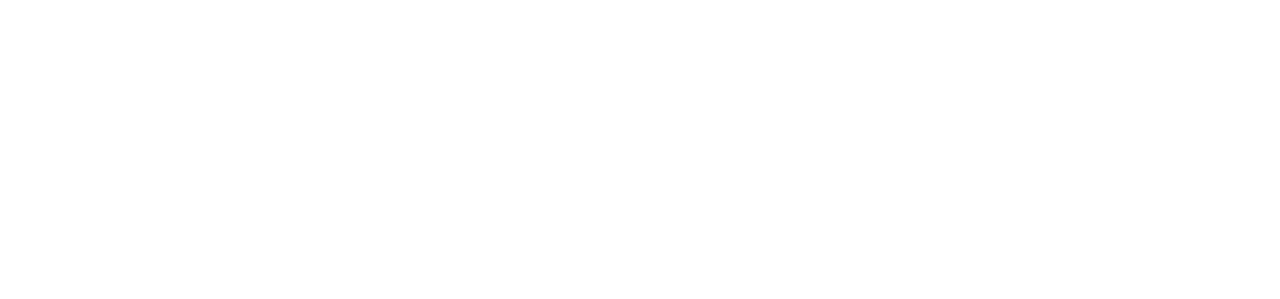
==== commit b511c0c8: "TCC completo" ====
--- a/index.html
+++ b/index.html
@@ -14,12 +14,13 @@
 		<link rel="stylesheet" href="./css/main.css" />
 		<link rel="stylesheet" href="./css/style.css" />
 		<link rel="stylesheet" href="./css/footer.css" />
+		<link rel="stylesheet" href="./css/responsive.css">
 	</head>
 	<body>
 		<header class="container">
 			<nav>
 				<a href="index.html"><img class="logo" src="assets/icones/logo.svg" alt="logomarca house review" /></a>
-				<ul id="nav-links">
+				<ul id="">
 					<li><a href="index.html">Home</a></li>
 					<li><a href="casas.html">Casas</a></li>
 					<li><a href="salas.html">Salas Comerciais</a></li>
@@ -32,43 +33,188 @@
 		</header>
 		<main>
 			<div class="container">
-				<h1>Casas</h1>
+				<h1>Melhores Avaliações</h1>
 				<section class="gallery">
 					<figure class="item">
 						<div class="swiper mySwiper">
 							<div class="swiper-wrapper">
-								<img class="swiper-slide" src="https://source.unsplash.com/random?a=1" alt="" />
-								<img class="swiper-slide" src="https://source.unsplash.com/random?a=2" alt="" />
-								<img class="swiper-slide" src="https://source.unsplash.com/random?a=3" alt="" />
-								<img class="swiper-slide" src="https://source.unsplash.com/random?a=4" alt="" />
-							</div>
-							<div class="swiper-button-next"></div>
-							<div class="swiper-button-prev"></div>
-							<div class="swiper-pagination"></div>
-						</div>
-						<figcaption class="details">
-							<h2>Alameda Jaú</h2>
-							<div class="tags">
-								<div>Nota Geral: 6/10</div>
-								<span> Pintura: 8/10</span>
-								<span> Iluminação Natural: 8/10</span>
-								<span> Elétrica: 8/10</span>
+								<img class="swiper-slide" src="assets/images/Casas/Casa1/C1M1.jpg" alt="" />
+								<img class="swiper-slide" src="assets/images/Casas/Casa1/C1M2.jpg" alt="" />
+								<img class="swiper-slide" src="assets/images/Casas/Casa1/C1M3.jpg" alt="" />
+								<img class="swiper-slide" src="assets/images/Casas/Casa1/C1M4.jpg" alt="" />
+								<img class="swiper-slide" src="assets/images/Casas/Casa1/C1M5.jpg" alt="" />
+								<img class="swiper-slide" src="assets/images/Casas/Casa1/C1M6.jpg" alt="" />
+							</div>
+							<div class="swiper-button-next"></div>
+							<div class="swiper-button-prev"></div>
+							<div class="swiper-pagination"></div>
+						</div>
+						<figcaption class="details">
+							<h2>Vila Nova Cachoeirinha</h2>
+							<div class="tags">
+								<div>Nota Geral: 7.5/10</div>
+								<span> Pintura: 7.5/10</span>
+								<span> Iluminação Natural: 8/10</span>
+								<span> Elétrica: 7/10</span>
+								<span> Ventilação Natural: 7/10</span>
+							</div>
+						</figcaption>
+					</figure>
+					<figure class="item" style="--delay: 0.6s">
+						<div class="swiper mySwiper">
+							<div class="swiper-wrapper">
+								<img class="swiper-slide" src="assets/images/Casas/Casa2/C2M1.jpg" alt="" />
+								<img class="swiper-slide" src="assets/images/Casas/Casa2/C2M2.jpg" alt="" />
+								<img class="swiper-slide" src="assets/images/Casas/Casa2/C2M3.jpg" alt="" />
+								<img class="swiper-slide" src="assets/images/Casas/Casa2/C2M4.jpg" alt="" />
+								<img class="swiper-slide" src="assets/images/Casas/Casa2/C2M5.jpg" alt="" />
+								<img class="swiper-slide" src="assets/images/Casas/Casa2/C2M6.jpg" alt="" />
+							</div>
+							<div class="swiper-button-next"></div>
+							<div class="swiper-button-prev"></div>
+							<div class="swiper-pagination"></div>
+						</div>
+						<figcaption class="details">
+							<h2>Alameda Jaú</h2>
+							<div class="tags">
+								<div>Nota Geral: 8.5/10</div>
+								<span> Pintura: 8/10</span>
+								<span> Iluminação Natural: 8/10</span>
+								<span> Elétrica: 9/10</span>
+								<span> Ventilação Natural: 9/10</span>
+							</div>
+						</figcaption>
+					</figure>
+					<figure class="item" style="--delay: 0.8s">
+						<div class="swiper mySwiper">
+							<div class="swiper-wrapper">
+								<img class="swiper-slide" src="assets/images/Casas/Casa3/C3M1.jpg" alt="" />
+								<img class="swiper-slide" src="assets/images/Casas/Casa3/C3M2.jpg" alt="" />
+								<img class="swiper-slide" src="assets/images/Casas/Casa3/C3M3.jpg" alt="" />
+								<img class="swiper-slide" src="assets/images/Casas/Casa3/C3M4.jpg" alt="" />
+								<img class="swiper-slide" src="assets/images/Casas/Casa3/C3M5.jpg" alt="" />
+								<img class="swiper-slide" src="assets/images/Casas/Casa3/C3M6.jpg" alt="" />
+							</div>
+							<div class="swiper-button-next"></div>
+							<div class="swiper-button-prev"></div>
+							<div class="swiper-pagination"></div>
+						</div>
+						<figcaption class="details">
+							<h2>TV. Manuel Fraga</h2>
+							<div class="tags">
+								<div>Nota Geral: 6.5/10</div>
+								<span> Pintura: 6/10</span>
+								<span> Iluminação Natural: 8/10</span>
+								<span> Elétrica: 6/10</span>
+								<span> Ventilação Natural: 7/10</span>
+							</div>
+						</figcaption>
+					</figure>
+					<figure class="item" style="--delay: 1s">
+						<div class="swiper mySwiper">
+							<div class="swiper-wrapper">
+								<img class="swiper-slide" src="assets/images/Casas/Casa4/C4M1.JPG" alt="" />
+								<img class="swiper-slide" src="assets/images/Casas/Casa4/C4M2.JPG" alt="" />
+								<img class="swiper-slide" src="assets/images/Casas/Casa4/C4M3.JPG" alt="" />
+								<img class="swiper-slide" src="assets/images/Casas/Casa4/C4M4.JPG" alt="" />
+								<img class="swiper-slide" src="assets/images/Casas/Casa4/C4M5.JPG" alt="" />
+							</div>
+							<div class="swiper-button-next"></div>
+							<div class="swiper-button-prev"></div>
+							<div class="swiper-pagination"></div>
+						</div>
+						<figcaption class="details">
+							<h2>Rua Penaforte</h2>
+							<div class="tags">
+								<div>Nota Geral: 7/10</div>
+								<span> Pintura: 6/10</span>
+								<span> Iluminação Natural: 8/10</span>
+								<span> Elétrica: 5/10</span>
 								<span> Ventilação Natural: 8/10</span>
 							</div>
 						</figcaption>
 					</figure>
 				</section>
-			</div>
-			<div class="container">
 				<h1>Salas Comerciais</h1>
 				<section class="gallery">
 					<figure class="item">
 						<div class="swiper mySwiper">
 							<div class="swiper-wrapper">
-								<img class="swiper-slide" src="https://source.unsplash.com/random?a=1" alt="" />
-								<img class="swiper-slide" src="https://source.unsplash.com/random?a=2" alt="" />
-								<img class="swiper-slide" src="https://source.unsplash.com/random?a=3" alt="" />
-								<img class="swiper-slide" src="https://source.unsplash.com/random?a=4" alt="" />
+								<img class="swiper-slide" src="assets/images/Comerciais&Kitnet/O1/O1M1.jpg" alt="" />
+								<img class="swiper-slide" src="assets/images/Comerciais&Kitnet/O1/O1M2.jpg" alt="" />
+								<img class="swiper-slide" src="assets/images/Comerciais&Kitnet/O1/O1M3.jpg" alt="" />
+								<img class="swiper-slide" src="assets/images/Comerciais&Kitnet/O1/O1M4.jpg" alt="" />
+								<img class="swiper-slide" src="assets/images/Comerciais&Kitnet/O1/O1M5.jpg" alt="" />
+							</div>
+							<div class="swiper-button-next"></div>
+							<div class="swiper-button-prev"></div>
+							<div class="swiper-pagination"></div>
+						</div>
+						<figcaption class="details">
+							<h2>Alameda Jaú</h2>
+							<div class="tags">
+								<div>Nota Geral: 6/10</div>
+								<span> Pintura: 8/10</span>
+								<span> Iluminação Natural: 5/10</span>
+								<span> Elétrica: 8/10</span>
+								<span> Ventilação Natural: 8/10</span>
+							</div>
+						</figcaption>
+					</figure>
+					<figure class="item" style="--delay: 0.6s">
+						<div class="swiper mySwiper">
+							<div class="swiper-wrapper">
+								<img class="swiper-slide" src="assets/images/Comerciais&Kitnet/O2/O2M1.jpg" alt="" />
+								<img class="swiper-slide" src="assets/images/Comerciais&Kitnet/O2/O2M3.JPG" alt="" />
+								<img class="swiper-slide" src="assets/images/Comerciais&Kitnet/O2/O2M4.JPG" alt="" />
+								<img class="swiper-slide" src="assets/images/Comerciais&Kitnet/O2/O2M5.JPG" alt="" />
+							</div>
+							<div class="swiper-button-next"></div>
+							<div class="swiper-button-prev"></div>
+							<div class="swiper-pagination"></div>
+						</div>
+						<figcaption class="details">
+							<h2>Alameda Jaú</h2>
+							<div class="tags">
+								<div>Nota Geral: 6/10</div>
+								<span> Pintura: 8/10</span>
+								<span> Iluminação Natural: 8/10</span>
+								<span> Elétrica: 8/10</span>
+								<span> Ventilação Natural: 8/10</span>
+							</div>
+						</figcaption>
+					</figure>
+					<figure class="item" style="--delay: 0.8s">
+						<div class="swiper mySwiper">
+							<div class="swiper-wrapper">
+								<img class="swiper-slide" src="assets/images/Comerciais&Kitnet/O3/O3M1.JPG" alt="" />
+								<img class="swiper-slide" src="assets/images/Comerciais&Kitnet/O3/O3M2.JPG" alt="" />
+								<img class="swiper-slide" src="assets/images/Comerciais&Kitnet/O3/O3M3.JPG" alt="" />
+								<img class="swiper-slide" src="assets/images/Comerciais&Kitnet/O3/O3M4.JPG" alt="" />
+								<img class="swiper-slide" src="assets/images/Comerciais&Kitnet/O3/O3M5.JPG" alt="" />
+							</div>
+							<div class="swiper-button-next"></div>
+							<div class="swiper-button-prev"></div>
+							<div class="swiper-pagination"></div>
+						</div>
+						<figcaption class="details">
+							<h2>Alameda Jaú</h2>
+							<div class="tags">
+								<div>Nota Geral: 6/10</div>
+								<span> Pintura: 8/10</span>
+								<span> Iluminação Natural: 8/10</span>
+								<span> Elétrica: 8/10</span>
+								<span> Ventilação Natural: 8/10</span>
+							</div>
+						</figcaption>
+					</figure>
+					<figure class="item" style="--delay: 1s">
+						<div class="swiper mySwiper">
+							<div class="swiper-wrapper">
+								<img class="swiper-slide" src="assets/images/Comerciais&Kitnet/O4/04M1.JPG" alt="" />
+								<img class="swiper-slide" src="assets/images/Comerciais&Kitnet/O4/O4M2.JPG" alt="" />
+								<img class="swiper-slide" src="assets/images/Comerciais&Kitnet/O4/O4M3.JPG" alt="" />
+								<img class="swiper-slide" src="assets/images/Comerciais&Kitnet/O4/O4M4.JPG" alt="" />
 							</div>
 							<div class="swiper-button-next"></div>
 							<div class="swiper-button-prev"></div>
--- a/css/main.css
+++ b/css/main.css
@@ -37,6 +37,7 @@
 	filter: contrast(101%) saturate(180%);
 	transform: scale(1.02);
 	transition: all 400ms ease;
+	object-fit: cover;
 }
 
 .item:hover img {
@@ -46,40 +47,42 @@
 .item img {
 	width: 100%;
 	height: 100%;
-	aspect-ratio: 16/9;
-	object-fit: cover;
 	transition: all 400ms ease;
 	user-select: none;
+	aspect-ratio: 3/2;
+	object-fit: cover;
 }
 
 .details {
-	background-color: rgb(214, 213, 213);
+	background-color: hsla(214, 100%, 34%, 0.681);
 }
 
 .details h2 {
-	width: 100%;
 	font-size: 1.8rem;
 	padding: 1.2rem 1rem 1rem 2rem;
+	color: var(--color-base-white);
 }
 
 .tags {
-	background-color: rgb(214, 213, 213);
+	background-color: #0063ff;
 	padding: 1rem;
 	border-radius: 16px;
 	gap: 1rem;
+	color: var(--color-base-white);
 }
 
 .tags span {
 	display: block;
 	padding: 1.3rem;
 	margin: 1rem;
-	background-color: rgb(214, 213, 213);
+	background-color: #0063ff;
+	color: var(--color-base-white);
 	border-radius: 0.4rem;
 	line-height: 0;
 	font-size: 1.5rem;
 }
 
-.tags>div {
+.tags > div {
 	padding-left: 1rem;
 	font-weight: bold;
-}+}
--- a/css/style.css
+++ b/css/style.css
@@ -8,6 +8,7 @@
 	list-style: none;
 	text-decoration: none;
 	-webkit-font-smoothing: antialiased;
+	scroll-behavior: smooth;
 }
 
 .swiper-pagination,
@@ -30,7 +31,7 @@
 }
 
 ::-webkit-scrollbar-thumb {
-	background: hsla(214, 100%, 34%, 0.496);
+	background: rgba(0, 75, 173, 0.496);
 	border: 2px solid #cfd8dc;
 	border-radius: 10px;
 }
@@ -120,3 +121,9 @@
 		background-color: var(--primary-color);
 	}
 }
+
+#backTopButton {
+	position: fixed;
+	bottom: 20px;
+	right: 20px;
+}
--- a/css/responsive.css
+++ b/css/responsive.css
@@ -0,0 +1,45 @@
+@media only screen and (max-width: 600px) {
+    /* Seu código CSS para telas pequenas aqui */
+
+    /* Por exemplo, se você tem uma classe .container que precisa ser ajustada: */
+    nav {
+        width: 100vw;
+        position: fixed;
+        display: flex;
+        justify-content: space-between;
+        padding: 1rem;
+    }
+
+    nav .logo {
+        width: 200px;
+    }
+
+    nav .nav-links li a {
+        width: 10px;
+    }
+    
+    .container {
+        width: 100vw;
+    }
+
+    footer > a > img {
+        width: 40rem;
+    }
+
+    footer .social-links {
+        display: flex;
+        flex-direction: column;
+        gap: 1rem;
+    }
+
+    footer .social-links .social-link img {
+        width: 50px;
+    }
+
+    footer .overview a {
+        font-size: 1.6rem;
+    }
+
+
+
+}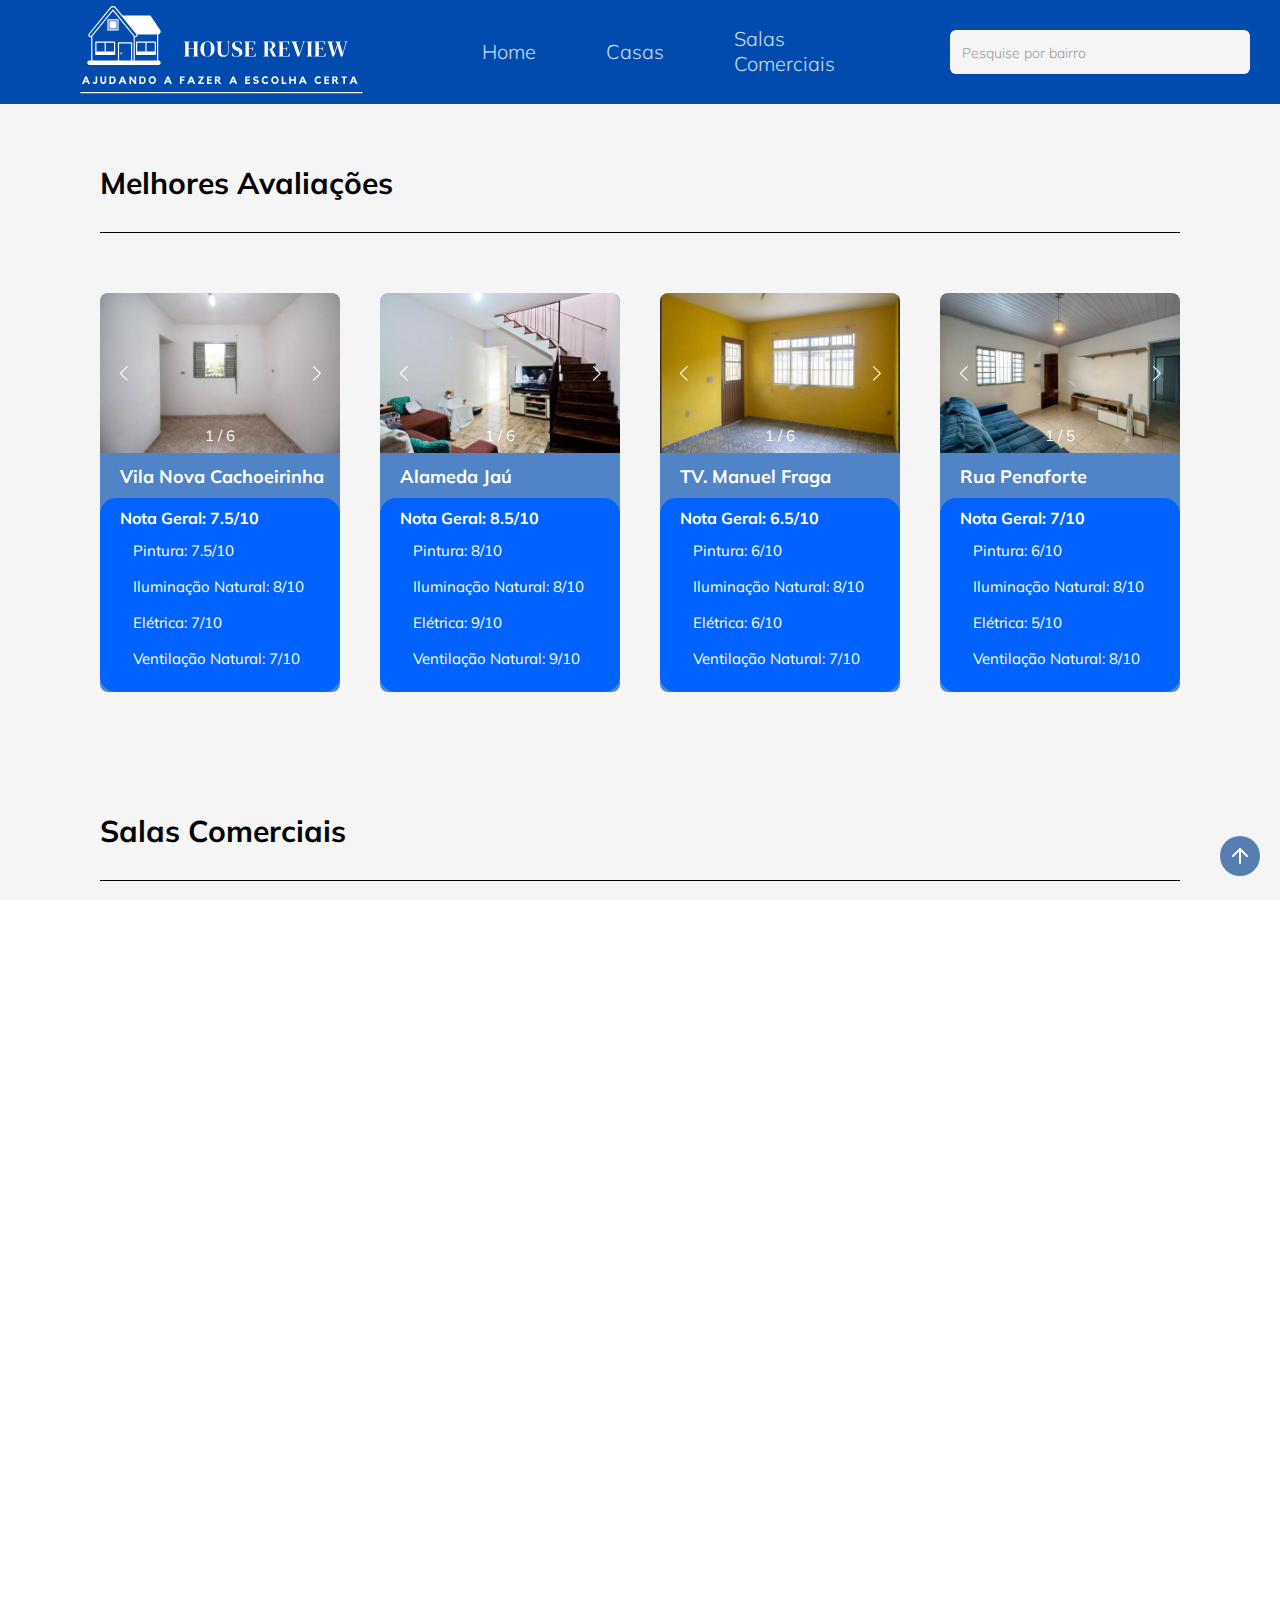
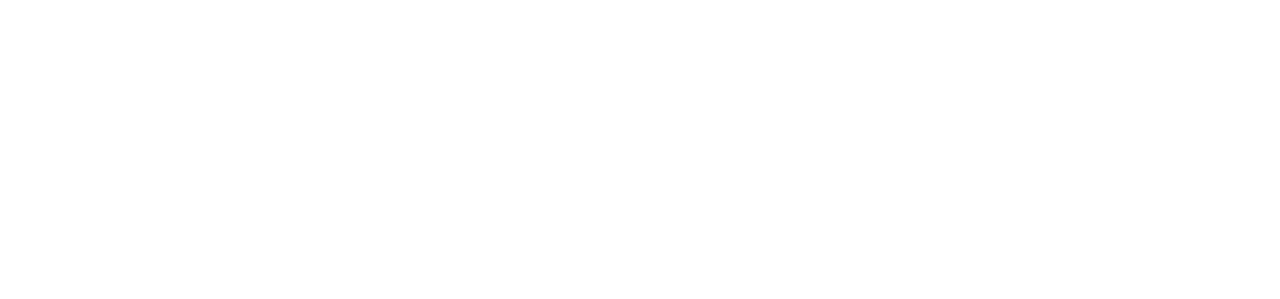
==== commit 5c699bda: "TCC Atualização" ====
--- a/index.html
+++ b/index.html
@@ -14,7 +14,7 @@
 		<link rel="stylesheet" href="./css/main.css" />
 		<link rel="stylesheet" href="./css/style.css" />
 		<link rel="stylesheet" href="./css/footer.css" />
-		<link rel="stylesheet" href="./css/responsive.css">
+		<link rel="stylesheet" href="./css/responsive.css" />
 	</head>
 	<body>
 		<header class="container">
@@ -233,6 +233,23 @@
 					</figure>
 				</section>
 			</div>
+			<a id="backTopButton" href="#top">
+				<svg width="40" height="40" viewBox="0 0 40 40" fill="none" xmlns="http://www.w3.org/2000/svg">
+					<circle cx="20" cy="20" r="20" fill="#1e5398bd" />
+					<path
+						d="M20 27V13"
+						stroke="white"
+						stroke-width="2"
+						stroke-linecap="round"
+						stroke-linejoin="round" />
+					<path
+						d="M13 20L20 13L27 20"
+						stroke="white"
+						stroke-width="2"
+						stroke-linecap="round"
+						stroke-linejoin="round" />
+				</svg>
+			</a>
 		</main>
 		<footer>
 			<a href="index.html">
